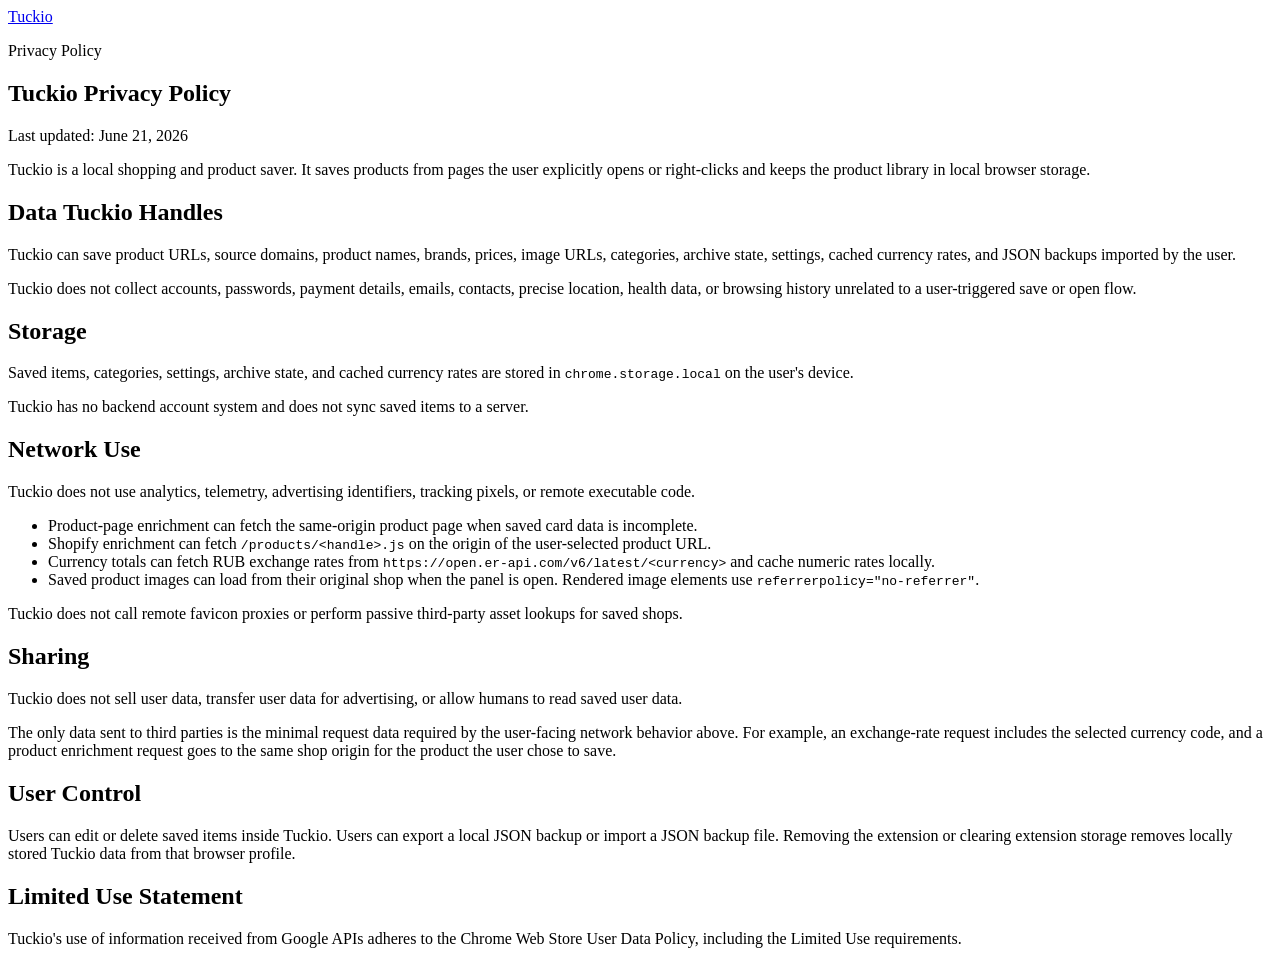
==== site/privacy/index.html @ e69a9cc6 "Add Tuckio teaser site" ====
<!doctype html>
<html lang="en">
  <head>
    <meta charset="utf-8">
    <meta name="viewport" content="width=device-width, initial-scale=1">
    <title>Tuckio Privacy Policy</title>
    <meta
      name="description"
      content="Tuckio privacy policy for the Chrome Web Store listing."
    >
    <link rel="icon" href="/assets/tuckio-icon-128.png">
    <link rel="apple-touch-icon" href="/assets/tuckio-icon-128.png">
    <link rel="stylesheet" href="/styles.css">
  </head>
  <body>
    <main class="policy">
      <header class="policy-header">
        <a class="wordmark" href="/">Tuckio</a>
        <p>Privacy Policy</p>
      </header>

      <article class="policy-copy">
        <h1>Tuckio Privacy Policy</h1>
        <p class="updated">Last updated: June 21, 2026</p>

        <p>
          Tuckio is a local shopping and product saver. It saves products from pages the user
          explicitly opens or right-clicks and keeps the product library in local browser storage.
        </p>

        <h2>Data Tuckio Handles</h2>
        <p>
          Tuckio can save product URLs, source domains, product names, brands, prices, image URLs,
          categories, archive state, settings, cached currency rates, and JSON backups imported by
          the user.
        </p>
        <p>
          Tuckio does not collect accounts, passwords, payment details, emails, contacts, precise
          location, health data, or browsing history unrelated to a user-triggered save or open flow.
        </p>

        <h2>Storage</h2>
        <p>
          Saved items, categories, settings, archive state, and cached currency rates are stored in
          <code>chrome.storage.local</code> on the user's device.
        </p>
        <p>Tuckio has no backend account system and does not sync saved items to a server.</p>

        <h2>Network Use</h2>
        <p>
          Tuckio does not use analytics, telemetry, advertising identifiers, tracking pixels, or
          remote executable code.
        </p>
        <ul>
          <li>Product-page enrichment can fetch the same-origin product page when saved card data is incomplete.</li>
          <li>Shopify enrichment can fetch <code>/products/&lt;handle&gt;.js</code> on the origin of the user-selected product URL.</li>
          <li>Currency totals can fetch RUB exchange rates from <code>https://open.er-api.com/v6/latest/&lt;currency&gt;</code> and cache numeric rates locally.</li>
          <li>Saved product images can load from their original shop when the panel is open. Rendered image elements use <code>referrerpolicy="no-referrer"</code>.</li>
        </ul>
        <p>
          Tuckio does not call remote favicon proxies or perform passive third-party asset lookups
          for saved shops.
        </p>

        <h2>Sharing</h2>
        <p>
          Tuckio does not sell user data, transfer user data for advertising, or allow humans to
          read saved user data.
        </p>
        <p>
          The only data sent to third parties is the minimal request data required by the user-facing
          network behavior above. For example, an exchange-rate request includes the selected
          currency code, and a product enrichment request goes to the same shop origin for the product
          the user chose to save.
        </p>

        <h2>User Control</h2>
        <p>
          Users can edit or delete saved items inside Tuckio. Users can export a local JSON backup or
          import a JSON backup file. Removing the extension or clearing extension storage removes
          locally stored Tuckio data from that browser profile.
        </p>

        <h2>Limited Use Statement</h2>
        <p>
          Tuckio's use of information received from Google APIs adheres to the Chrome Web Store User
          Data Policy, including the Limited Use requirements.
        </p>
      </article>
    </main>
  </body>
</html>
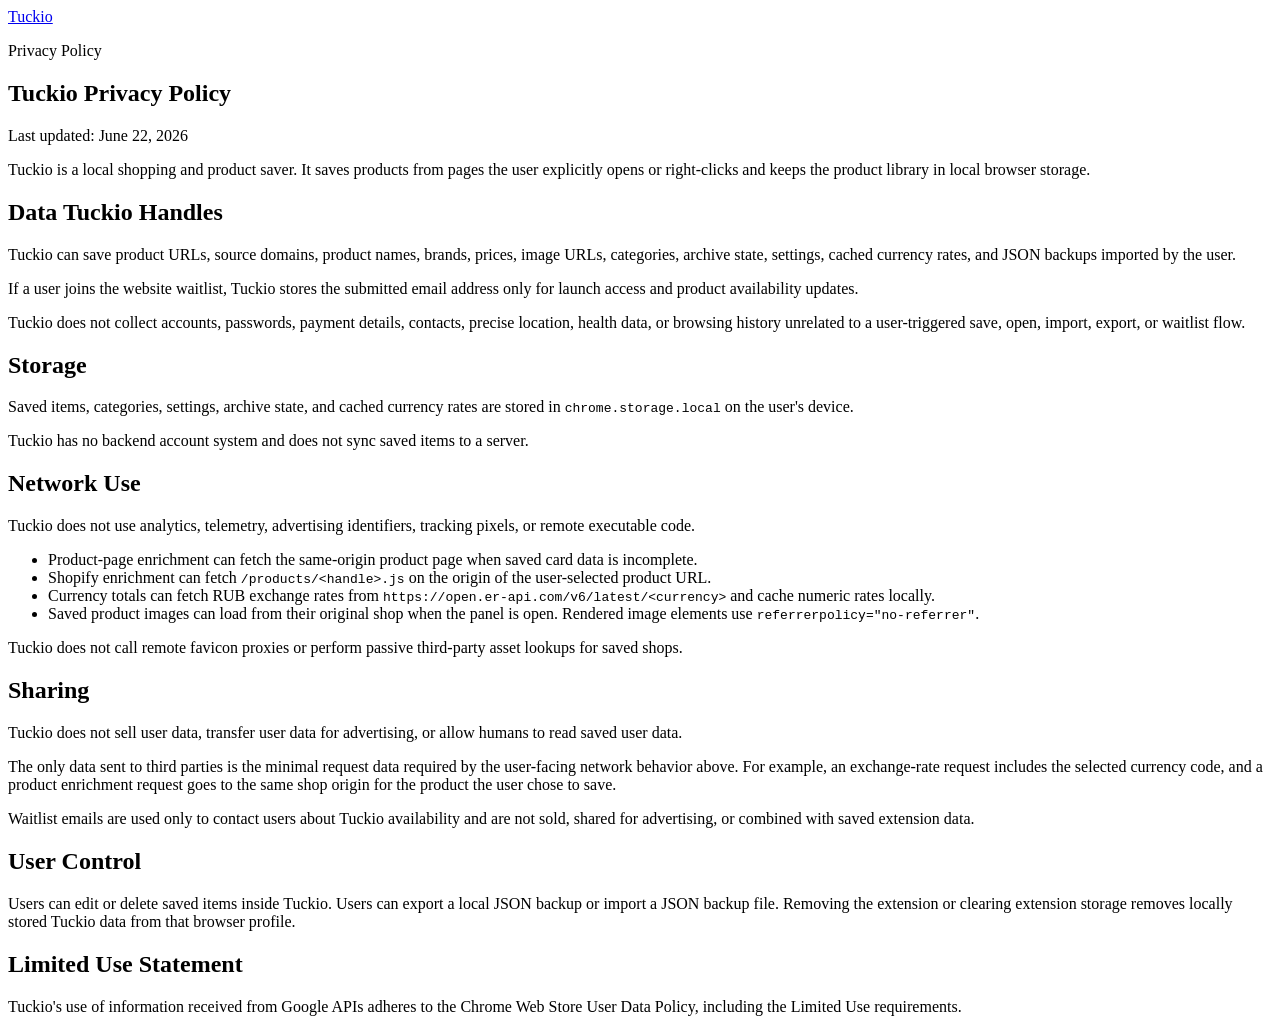
==== commit 3cabea8f: "Polish Tuckio launch site" ====
--- a/site/privacy/index.html
+++ b/site/privacy/index.html
@@ -21,7 +21,7 @@
 
       <article class="policy-copy">
         <h1>Tuckio Privacy Policy</h1>
-        <p class="updated">Last updated: June 21, 2026</p>
+        <p class="updated">Last updated: June 22, 2026</p>
 
         <p>
           Tuckio is a local shopping and product saver. It saves products from pages the user
@@ -35,8 +35,13 @@
           the user.
         </p>
         <p>
-          Tuckio does not collect accounts, passwords, payment details, emails, contacts, precise
-          location, health data, or browsing history unrelated to a user-triggered save or open flow.
+          If a user joins the website waitlist, Tuckio stores the submitted email address only for
+          launch access and product availability updates.
+        </p>
+        <p>
+          Tuckio does not collect accounts, passwords, payment details, contacts, precise
+          location, health data, or browsing history unrelated to a user-triggered save, open, import,
+          export, or waitlist flow.
         </p>
 
         <h2>Storage</h2>
@@ -73,6 +78,10 @@
           currency code, and a product enrichment request goes to the same shop origin for the product
           the user chose to save.
         </p>
+        <p>
+          Waitlist emails are used only to contact users about Tuckio availability and are not sold,
+          shared for advertising, or combined with saved extension data.
+        </p>
 
         <h2>User Control</h2>
         <p>
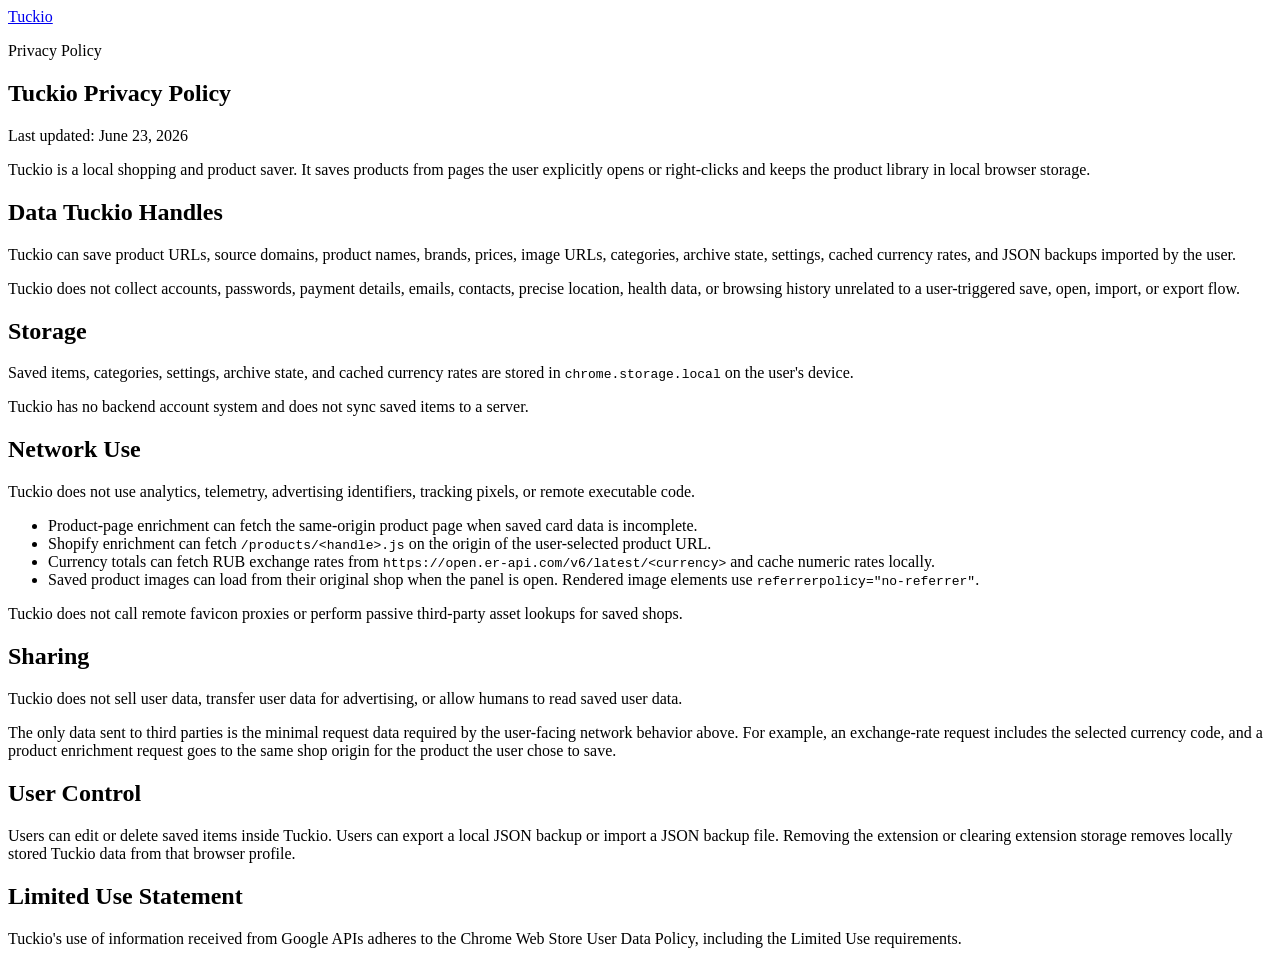
==== commit af8a9c6e: "Replace waitlist with store CTA" ====
--- a/site/privacy/index.html
+++ b/site/privacy/index.html
@@ -21,7 +21,7 @@
 
       <article class="policy-copy">
         <h1>Tuckio Privacy Policy</h1>
-        <p class="updated">Last updated: June 22, 2026</p>
+        <p class="updated">Last updated: June 23, 2026</p>
 
         <p>
           Tuckio is a local shopping and product saver. It saves products from pages the user
@@ -35,13 +35,9 @@
           the user.
         </p>
         <p>
-          If a user joins the website waitlist, Tuckio stores the submitted email address only for
-          launch access and product availability updates.
-        </p>
-        <p>
-          Tuckio does not collect accounts, passwords, payment details, contacts, precise
+          Tuckio does not collect accounts, passwords, payment details, emails, contacts, precise
           location, health data, or browsing history unrelated to a user-triggered save, open, import,
-          export, or waitlist flow.
+          or export flow.
         </p>
 
         <h2>Storage</h2>
@@ -78,11 +74,6 @@
           currency code, and a product enrichment request goes to the same shop origin for the product
           the user chose to save.
         </p>
-        <p>
-          Waitlist emails are used only to contact users about Tuckio availability and are not sold,
-          shared for advertising, or combined with saved extension data.
-        </p>
-
         <h2>User Control</h2>
         <p>
           Users can edit or delete saved items inside Tuckio. Users can export a local JSON backup or
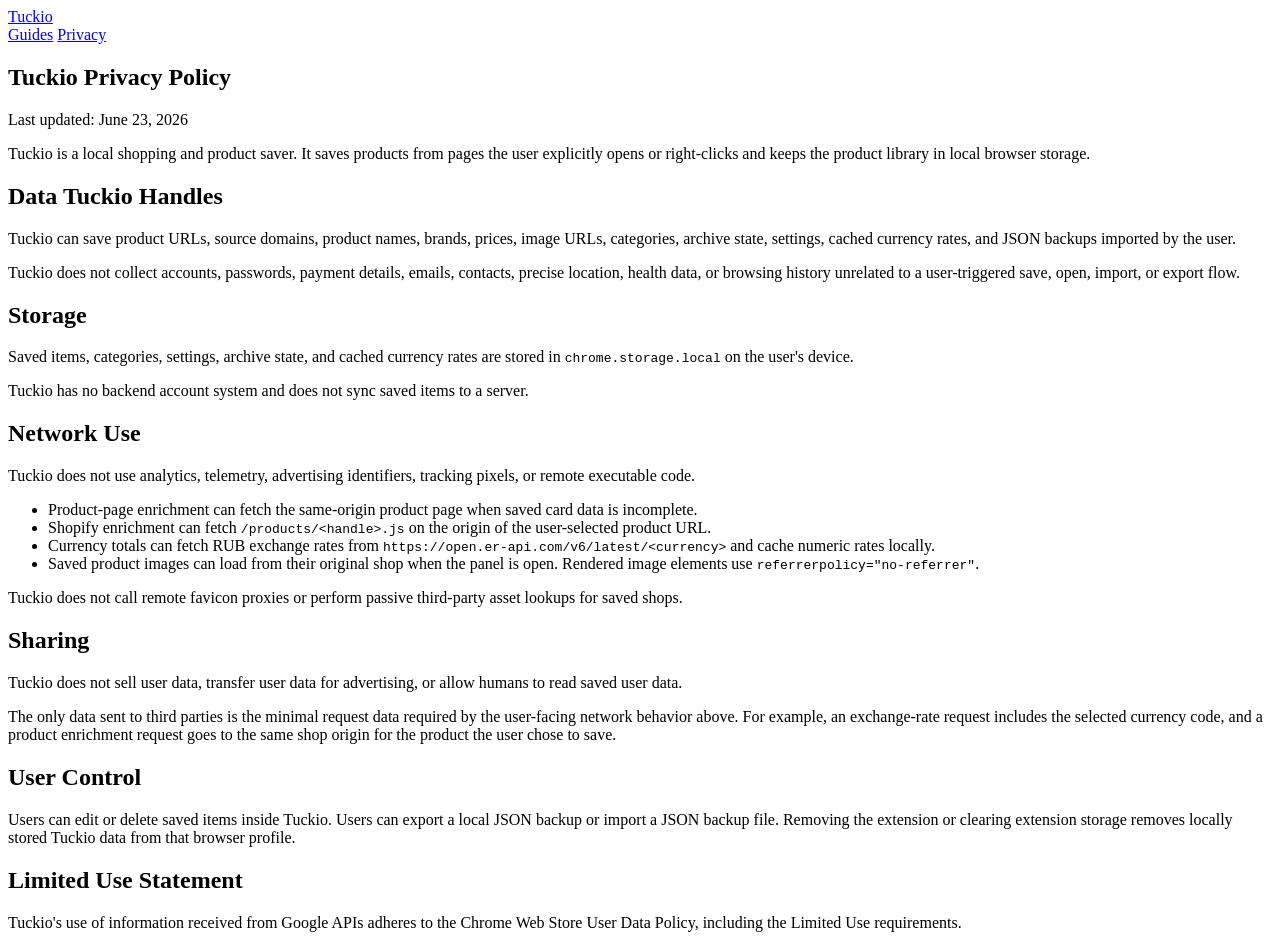
==== commit adb3286c: "Prepare Tuckio 0.1.432 release" ====
--- a/site/privacy/index.html
+++ b/site/privacy/index.html
@@ -14,9 +14,12 @@
   </head>
   <body>
     <main class="policy">
-      <header class="policy-header">
-        <a class="wordmark" href="/">Tuckio</a>
-        <p>Privacy Policy</p>
+      <header class="topbar policy-header" aria-label="Site navigation">
+        <a class="wordmark" href="/" aria-label="Tuckio home">Tuckio</a>
+        <nav class="nav">
+          <a href="/guides/">Guides</a>
+          <a href="/privacy">Privacy</a>
+        </nav>
       </header>
 
       <article class="policy-copy">
